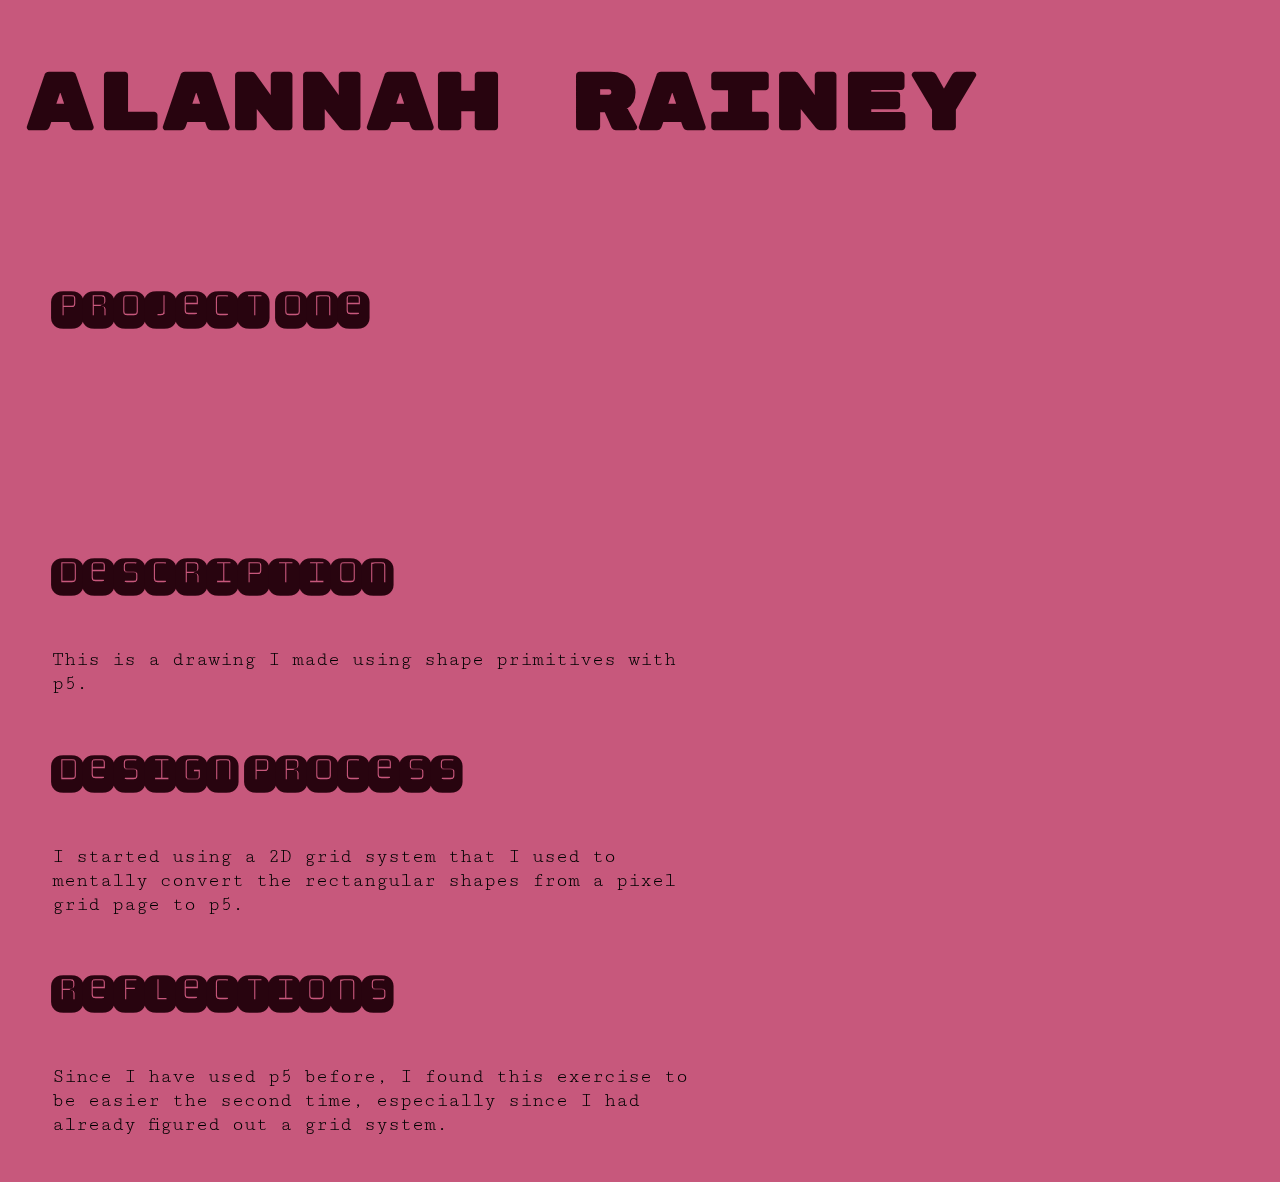
==== p1.html @ 46a00bb4 "Add files via upload" ====
<!DOCTYPE html>
<html>
<head>
	<meta charset="utf-8">
	<meta http-equiv="X-UA-Compatible" content="IE=edge" />
	<meta name="viewport" content="width=device-width, initial-scale=1">
	<title>Alannah Rainey | Form & Code Portfolio</title>

    <link rel="stylesheet" href="stylep1.css" />

    <script src="/script.js" defer></script>

	<link rel="preconnect" href="https://fonts.googleapis.com">
<link rel="preconnect" href="https://fonts.gstatic.com" crossorigin>
<link href="https://fonts.googleapis.com/css2?family=Rubik+Mono+One&display=swap" rel="stylesheet">

<link rel="preconnect" href="https://fonts.googleapis.com">
<link rel="preconnect" href="https://fonts.gstatic.com" crossorigin>
<link href="https://fonts.googleapis.com/css2?family=Monofett&display=swap" rel="stylesheet">

<link rel="preconnect" href="https://fonts.googleapis.com">
<link rel="preconnect" href="https://fonts.gstatic.com" crossorigin>
<link href="https://fonts.googleapis.com/css2?family=Cutive+Mono&display=swap" rel="stylesheet">

</head>
<body>

<nav>
	<a href="index.html"><h1>Alannah Rainey</h1></a>
	
</nav>

<div class="content">

	<h2>Project One</h2>

	<div class="fullwidth">

		<iframe style="width:400px;heght400px;" src="https://editor.p5js.org/arainey/full/MSzNl3Dlo"></iframe>
	</div>

	<h2>
		Description
	</h2>

	<p>
		This is a drawing I made using shape primitives with p5.
	</p>

	<h2>
		Design Process
	</h2>

	<p>
		I started using a 2D grid system that I used to mentally convert the rectangular shapes from a pixel grid page to p5.
	</p>

	<h2>
		Reflections
	</h2>
	<p>
		Since I have used p5 before, I found this exercise to be easier the second time, especially since I had already figured out a grid system.
	</p>


</body>
</html>
---- stylep1.css ----
/* CSS files add styling rules to your content */

body {
  font-family: monospace;
  margin: 2em;
  width: 100%;
  height: 100%;
background: rgb(199, 88, 124);
}

a{

  font-size: 15px;
  color: rgb(40, 4, 15);
   text-decoration: none;
}

a:hover {
  color: hotpink;
}



p{

   font-family: 'Cutive Mono', monospace;
}

h1 {
 
   color: rgb(40, 4, 15);
  font-size: 60pt;
   font-family: 'Rubik Mono One', monospace;;
}
.special-h2{
  margin-top:0;
}
h2 {
  font-family: 'Monofett', monospace;
  color: rgb(40, 4, 15);
  font-size: 40pt;
/*   margin-top:0; */
}

button {
  font-family: 'Cutive Mono', monospace;
  background-color: black;
  border: none;
  color: white;
  padding: 10px 10px;
  width: 100%;
  /*   text-align: center; */
  text-decoration: none;
  display: inline-block;
  font-size: 16px;
  margin: 30px 2px;
  cursor: pointer;
}

p {
  font-size: 15pt;
  line-height: 18pt;
}

.left {
  width: 15%;
  padding: 1% 1% 1% 0;
  float: left;
  display: inline-block;
  /*   background-color: red; */
}

.center {
  width: 15%;
  padding: 1%;
  float: left;
  display: inline-block;
}

.right {
  width: 60%;
  padding: 1%;
  float: left;
  display: inline-block;
}

.nav {
  padding: 2%;
  width: 26%;
  height: 100%;
  display: inline-block;
  float: left;
  /*     background-color:red; */
}

.content {
  padding: 2%;
  width: 50%;
  display: inline-block;
  float: left;
  /*   background-color:yellow; */
}

ul {
  margin: 0;
  padding: 0;
}

li {
  color: rgb(40, 4, 15);
  font-family: 'Cutive Mono', monospace;
  font-size: 15pt;
  list-style-type: none;
  padding-bottom: 1em;
}

li.bullet {
  list-style-type: "- ";
  margin: 1%;
  padding: 0;
}

li.bullet a {
  color: rgb(40, 4, 15);
}

li a {
  color: rgb(40, 4, 15);
  /*   text-decoration: none; */
}

iframe {
  margin: 0;
  padding: 0;
  border: none;
  width: 100%;
  /*   height: 400px; */
  display: inline-block;
  float: left;
  margin-bottom: 2%;
}

.full-width-box {
  width: 100%;
  margin-bottom: 2%;
  display: inline-block;
  float: left;
}

img {
  height: 400px;
  display: inline-block;
  float: left;
  margin-bottom: 2%;
  margin-right: 2%;
}

body .gist .gist-file {
  margin-bottom: 0;
  border: 1px dashed #adb5bd;
  border-radius: 0;
}

body .gist .gist-data {
  border-bottom: none;
  border-radius: 0;
  background-color: #f1f3f5;
}

body .gist .blob-wrapper {
  border-radius: 0;
}

body .gist .highlight {
  background-color: transparent;
  font-family: 'Cutive Mono', monospace;
  font-size: 15px;
}

body .gist .highlight td {
  padding: 5px 15px !important;
  line-height: 1;
  font-family: inherit;
  font-size: inherit;
}

body .gist tr:first-child td {
  padding-top: 15px !important;
}

body .gist tr:last-child td {
  padding-bottom: 15px !important;
}

body .gist .blob-num {
  color: #ced4da;
  background-color: #495057;
  pointer-events: none;
}

body .gist .gist-meta {
  display: none;
}

.nav-link {
  font-size: 25px;
  line-height: 27px;
  cursor: pointer;
}
.nav-link a,
.nav-link a:visited {
  color: rgb(40, 4, 15);
  text-decoration: none;
}

#toggle {
  display: none;
}

@media only screen and (max-width: 600px) {
  body {
    font-family: 'Cutive Mono', monospace;
    margin: 1%;
    width: 98%;
    height: 100%;
  }
  .nav {
    width: 100%;
  }
  .content {
    width: 100%;
    float: left;
  }

  img {
    width: 100%;
    height: auto;
  }
}

.myBox {
  /*   background: red; */

  padding-left: 10px;
  padding-right: 10px;
  padding-top: 10px;
  padding-bottom: 10px;

  margin-left: 10px;
  margin-right: 10px;
  margin-top: 10px;
  margin-bottom: 10px;

  border: 1px solid black;
}

.fullwidth {
  width: 100%;
  float: left;
}

.nav{
  display: none;
}
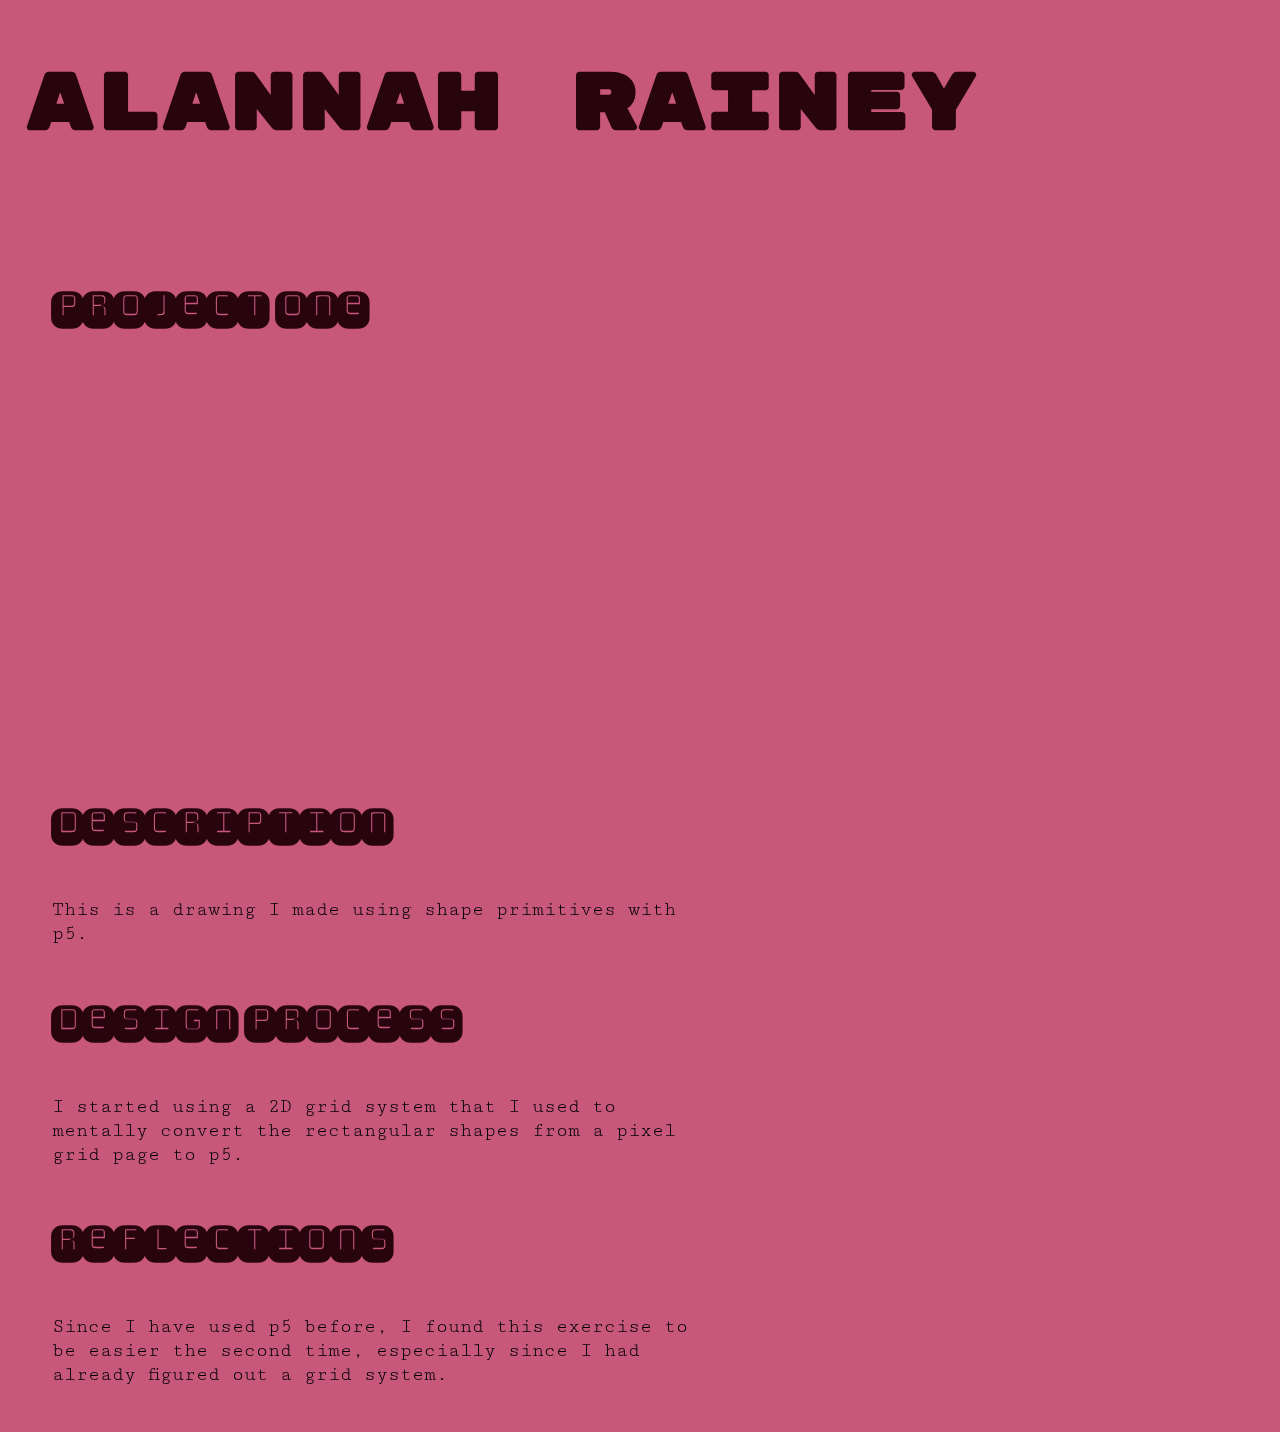
==== commit 737fbda6: "Update p1.html" ====
--- a/p1.html
+++ b/p1.html
@@ -36,7 +36,7 @@
 
 	<div class="fullwidth">
 
-		<iframe style="width:400px;heght400px;" src="https://editor.p5js.org/arainey/full/MSzNl3Dlo"></iframe>
+		<iframe style="width:400px;height:400px;" src="https://editor.p5js.org/arainey/full/MSzNl3Dlo"></iframe>
 	</div>
 
 	<h2>
@@ -64,4 +64,4 @@
 
 
 </body>
-</html>+</html>
